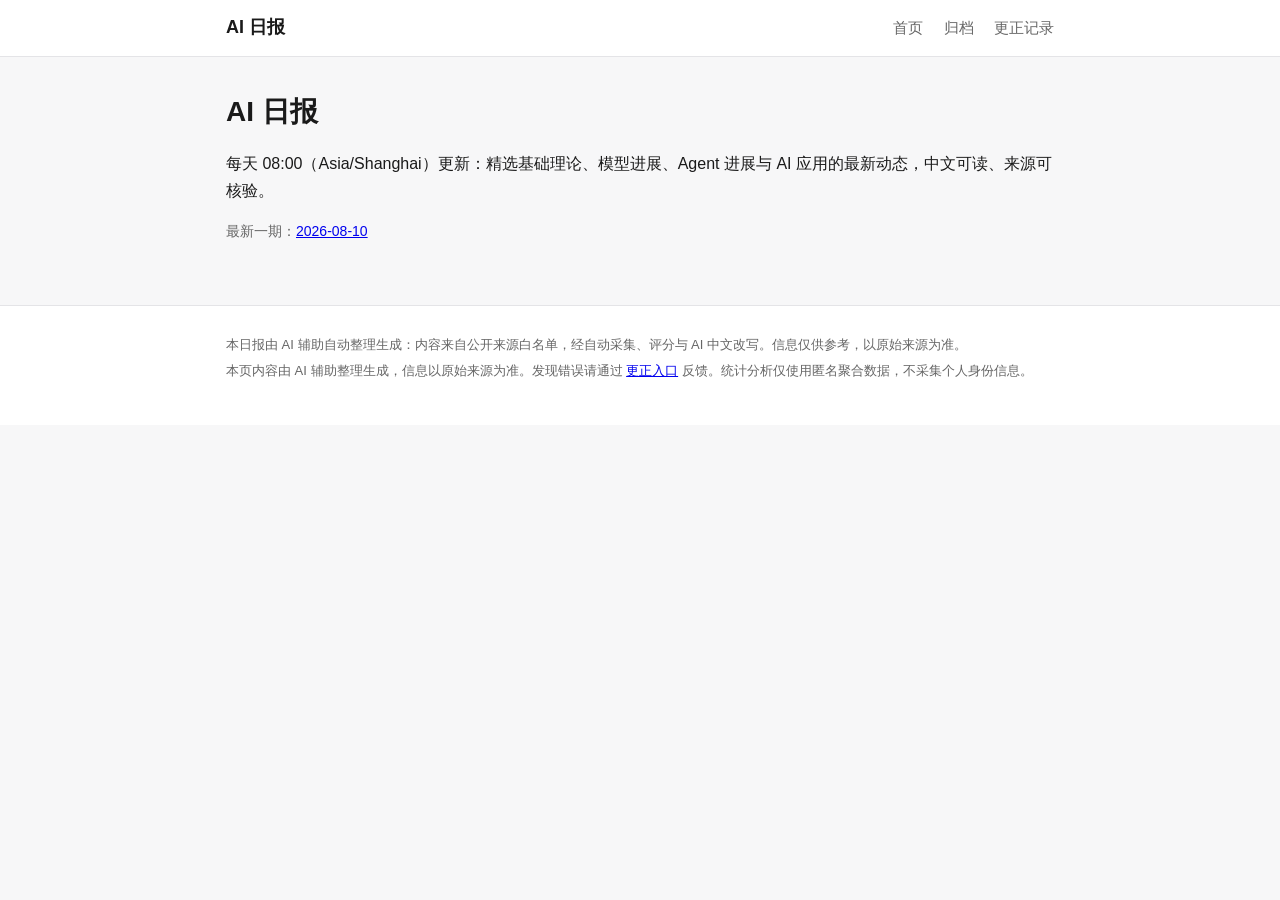
==== index.html @ 0c6bb4bc "site: publish AI 日报 2026-08-10 (seed)" ====
<!DOCTYPE html>
<html lang="zh-CN">
<head>
<meta charset="utf-8">
<meta name="viewport" content="width=device-width, initial-scale=1">
<meta name="robots" content="index,follow">
<title>AI 日报 · 首页</title>
<link rel="stylesheet" href="https://orcaxnet.github.io/ai-daily-report/assets/style.css">
</head>
<body>
<header class="site-header">
  <div class="wrap">
    <a class="brand" href="https://orcaxnet.github.io/ai-daily-report/">AI 日报</a>
    <nav class="site-nav">
      <a href="https://orcaxnet.github.io/ai-daily-report/">首页</a>
      <a href="https://orcaxnet.github.io/ai-daily-report/archive.html">归档</a>
      <a href="https://orcaxnet.github.io/ai-daily-report/corrections.html">更正记录</a>
    </nav>
  </div>
</header>
<main class="wrap">

<section class="hero">
  <h1>AI 日报</h1>
  <p>每天 08:00（Asia/Shanghai）更新：精选基础理论、模型进展、Agent 进展与 AI 应用的最新动态，中文可读、来源可核验。</p>
  <p class="meta">最新一期：<a href="https://orcaxnet.github.io/ai-daily-report/daily/2026-08-10.html">2026-08-10</a></p>
</section>

</main>
<footer class="site-footer">
  <div class="wrap">
    <p>本日报由 AI 辅助自动整理生成：内容来自公开来源白名单，经自动采集、评分与 AI 中文改写。信息仅供参考，以原始来源为准。</p>
    <p>本页内容由 AI 辅助整理生成，信息以原始来源为准。发现错误请通过 <a href="https://orcaxnet.github.io/ai-daily-report/corrections.html">更正入口</a> 反馈。统计分析仅使用匿名聚合数据，不采集个人身份信息。</p>
  </div>
</footer>
</body>
</html>
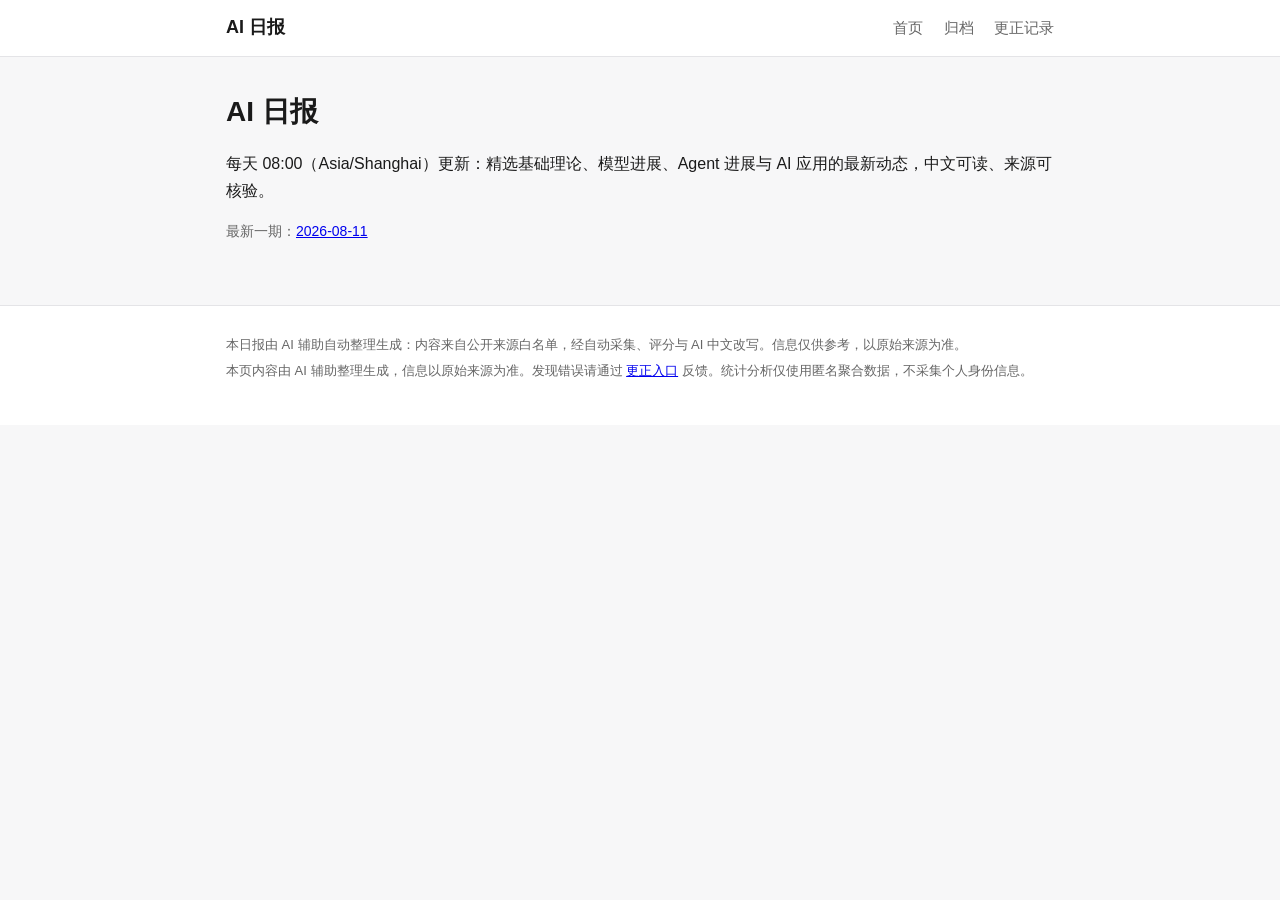
==== commit 01a68d67: "site: publish AI daily report 2026-08-11" ====
--- a/index.html
+++ b/index.html
@@ -23,7 +23,7 @@
 <section class="hero">
   <h1>AI 日报</h1>
   <p>每天 08:00（Asia/Shanghai）更新：精选基础理论、模型进展、Agent 进展与 AI 应用的最新动态，中文可读、来源可核验。</p>
-  <p class="meta">最新一期：<a href="https://orcaxnet.github.io/ai-daily-report/daily/2026-08-10.html">2026-08-10</a></p>
+  <p class="meta">最新一期：<a href="https://orcaxnet.github.io/ai-daily-report/daily/2026-08-11.html">2026-08-11</a></p>
 </section>
 
 </main>
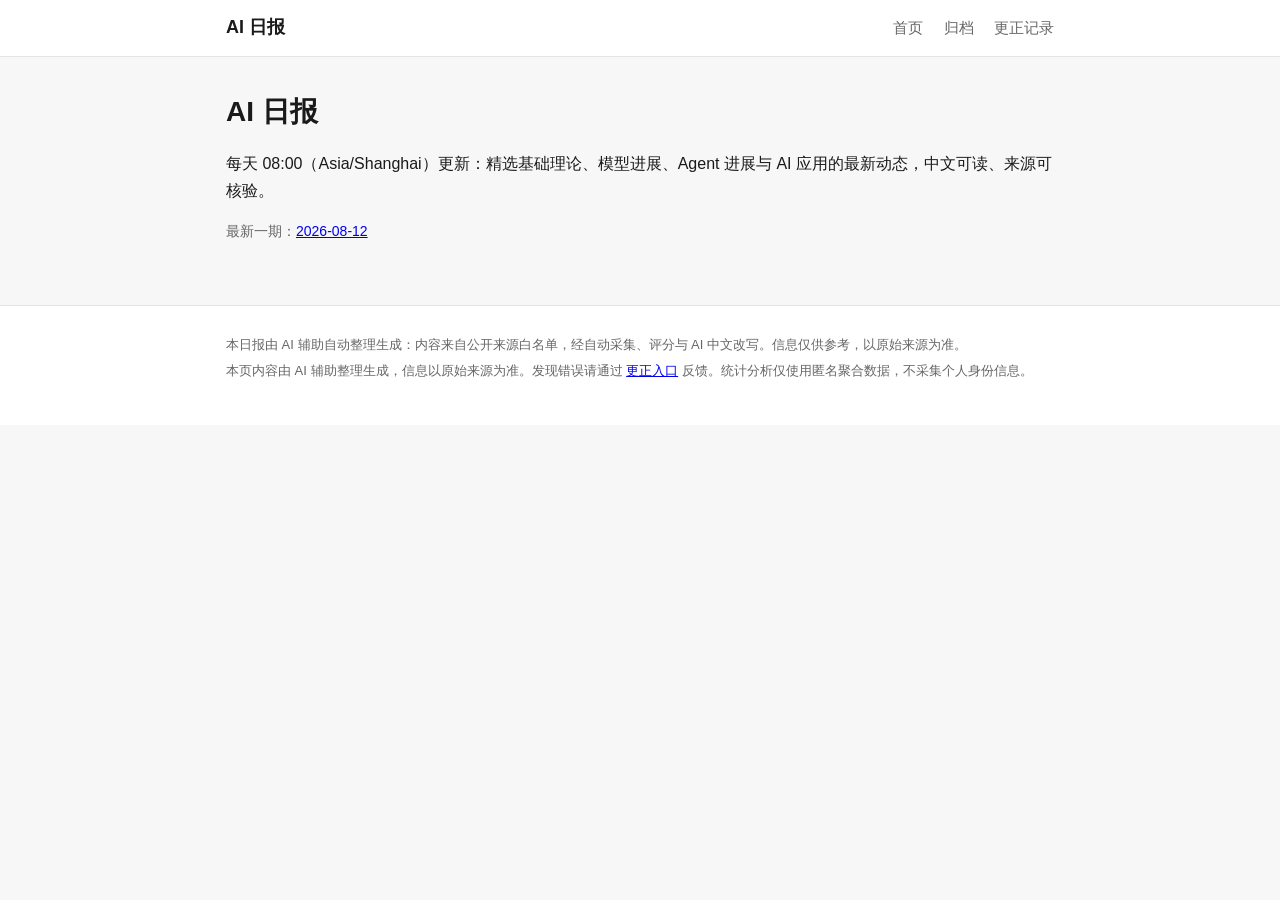
==== commit bbc1726f: "site: publish AI daily report 2026-08-12" ====
--- a/index.html
+++ b/index.html
@@ -23,7 +23,7 @@
 <section class="hero">
   <h1>AI 日报</h1>
   <p>每天 08:00（Asia/Shanghai）更新：精选基础理论、模型进展、Agent 进展与 AI 应用的最新动态，中文可读、来源可核验。</p>
-  <p class="meta">最新一期：<a href="https://orcaxnet.github.io/ai-daily-report/daily/2026-08-11.html">2026-08-11</a></p>
+  <p class="meta">最新一期：<a href="https://orcaxnet.github.io/ai-daily-report/daily/2026-08-12.html">2026-08-12</a></p>
 </section>
 
 </main>
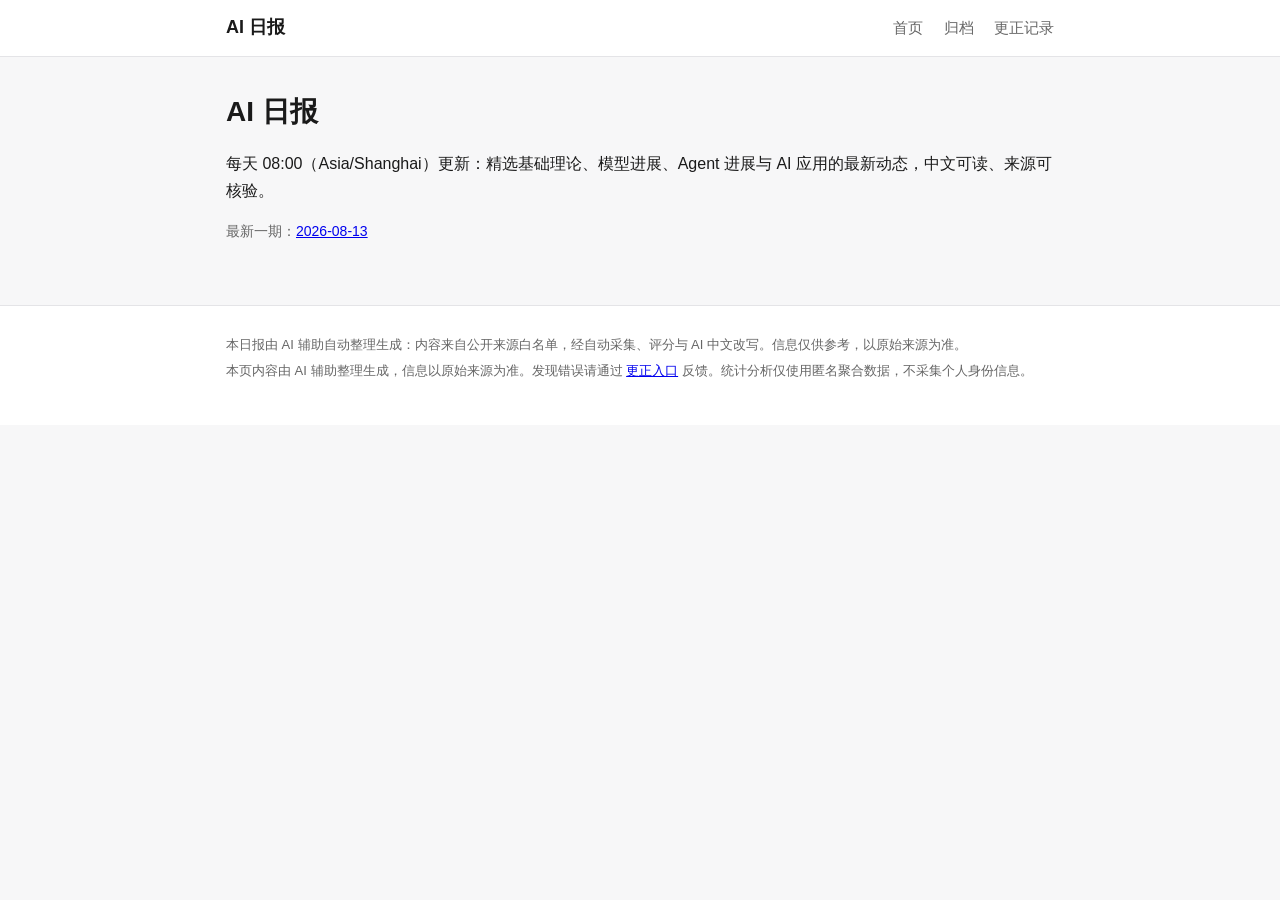
==== commit 34b81c58: "site: publish AI daily report 2026-08-13" ====
--- a/index.html
+++ b/index.html
@@ -23,7 +23,7 @@
 <section class="hero">
   <h1>AI 日报</h1>
   <p>每天 08:00（Asia/Shanghai）更新：精选基础理论、模型进展、Agent 进展与 AI 应用的最新动态，中文可读、来源可核验。</p>
-  <p class="meta">最新一期：<a href="https://orcaxnet.github.io/ai-daily-report/daily/2026-08-12.html">2026-08-12</a></p>
+  <p class="meta">最新一期：<a href="https://orcaxnet.github.io/ai-daily-report/daily/2026-08-13.html">2026-08-13</a></p>
 </section>
 
 </main>
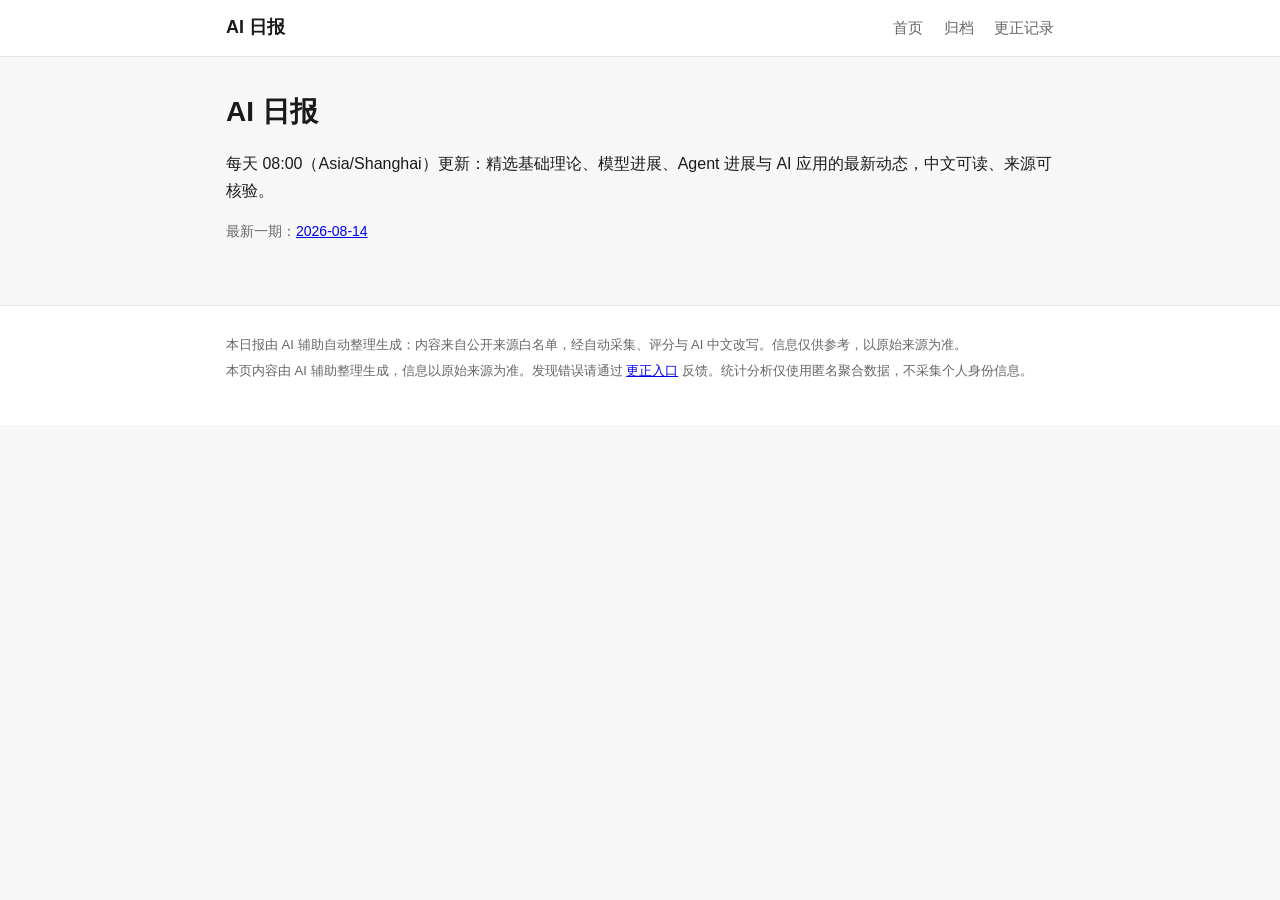
==== commit dc14104a: "site: publish AI daily report 2026-08-14" ====
--- a/index.html
+++ b/index.html
@@ -23,7 +23,7 @@
 <section class="hero">
   <h1>AI 日报</h1>
   <p>每天 08:00（Asia/Shanghai）更新：精选基础理论、模型进展、Agent 进展与 AI 应用的最新动态，中文可读、来源可核验。</p>
-  <p class="meta">最新一期：<a href="https://orcaxnet.github.io/ai-daily-report/daily/2026-08-13.html">2026-08-13</a></p>
+  <p class="meta">最新一期：<a href="https://orcaxnet.github.io/ai-daily-report/daily/2026-08-14.html">2026-08-14</a></p>
 </section>
 
 </main>
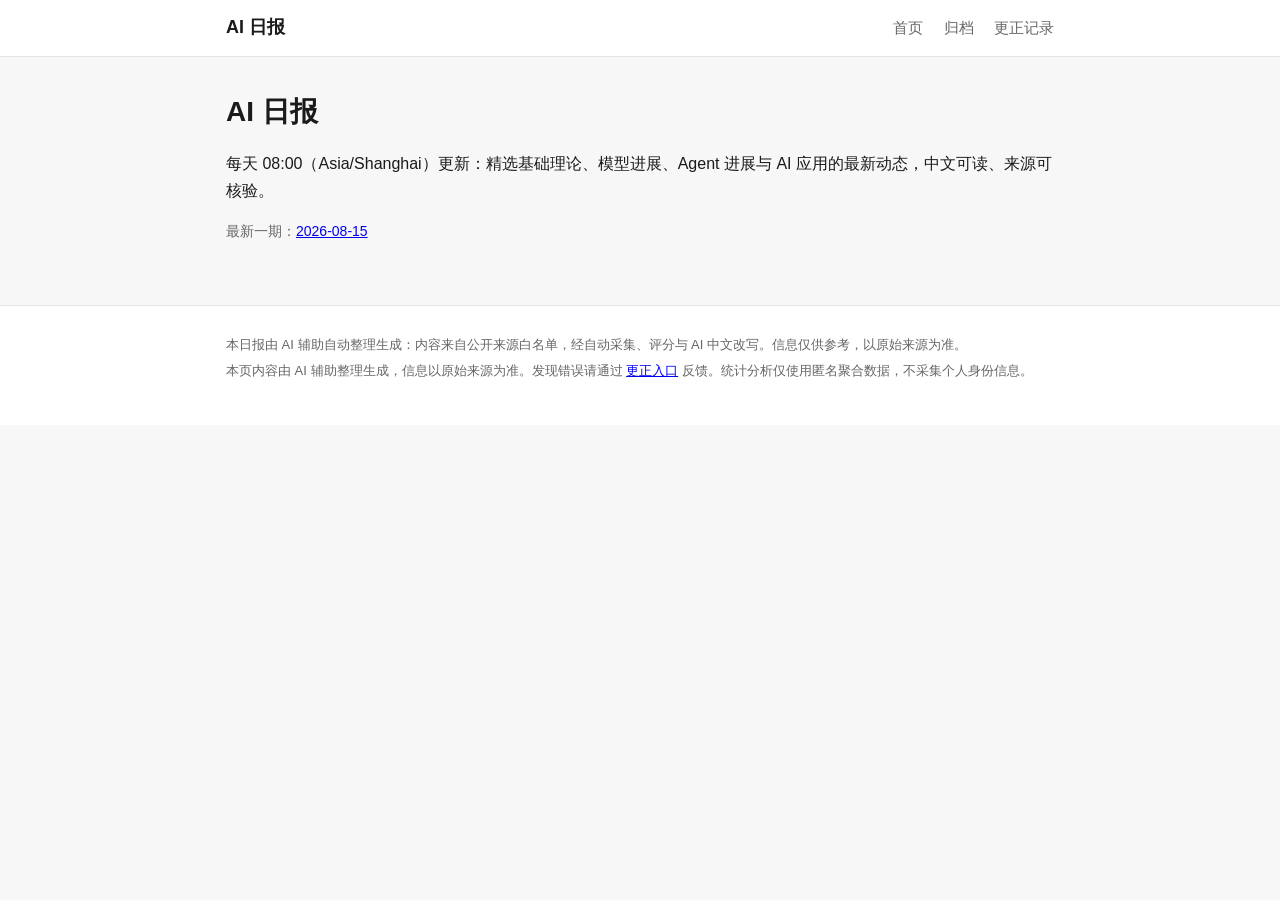
==== commit 05dca21d: "site: publish AI daily report 2026-08-15" ====
--- a/index.html
+++ b/index.html
@@ -23,7 +23,7 @@
 <section class="hero">
   <h1>AI 日报</h1>
   <p>每天 08:00（Asia/Shanghai）更新：精选基础理论、模型进展、Agent 进展与 AI 应用的最新动态，中文可读、来源可核验。</p>
-  <p class="meta">最新一期：<a href="https://orcaxnet.github.io/ai-daily-report/daily/2026-08-14.html">2026-08-14</a></p>
+  <p class="meta">最新一期：<a href="https://orcaxnet.github.io/ai-daily-report/daily/2026-08-15.html">2026-08-15</a></p>
 </section>
 
 </main>
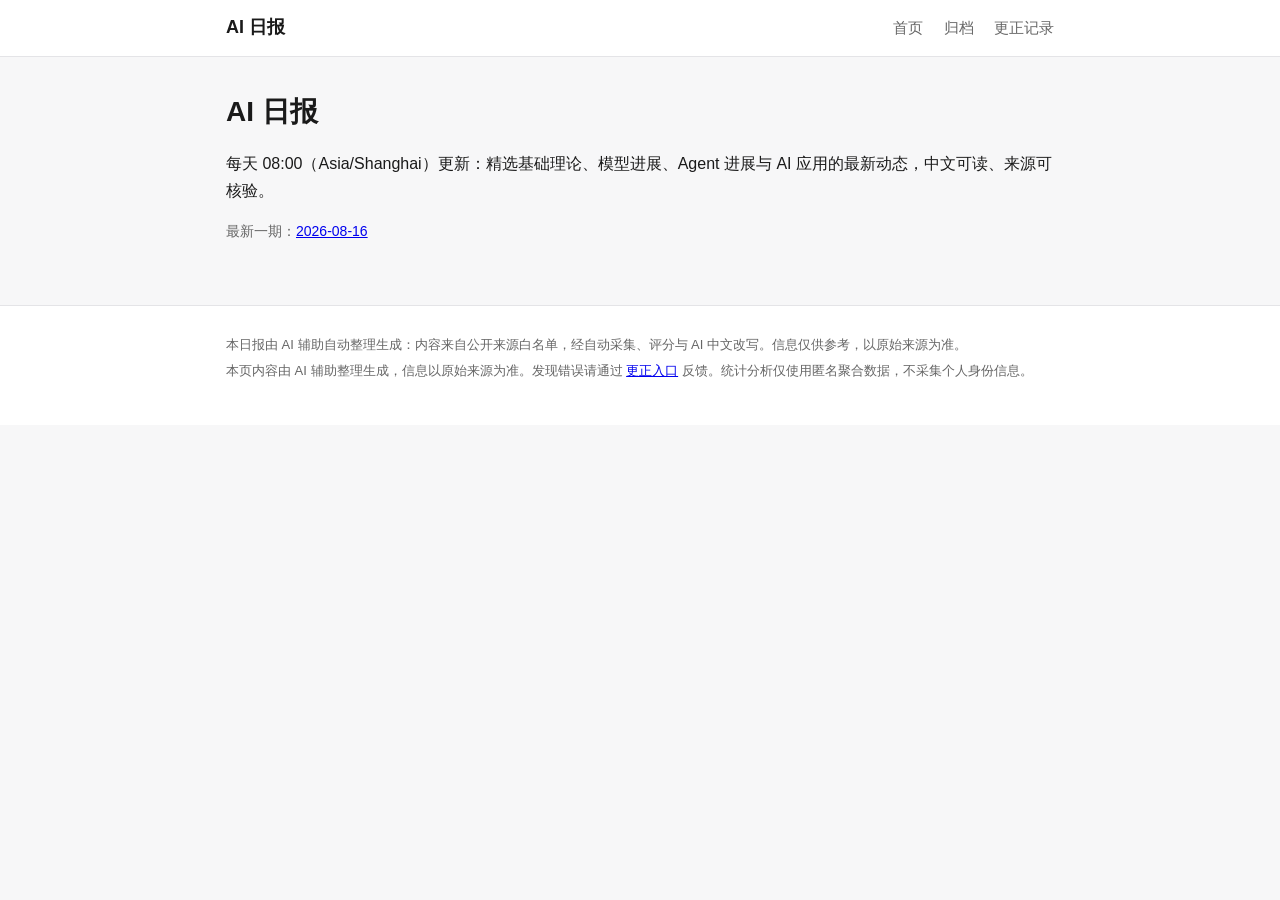
==== commit 5f1cac78: "site: publish AI daily report 2026-08-16" ====
--- a/index.html
+++ b/index.html
@@ -23,7 +23,7 @@
 <section class="hero">
   <h1>AI 日报</h1>
   <p>每天 08:00（Asia/Shanghai）更新：精选基础理论、模型进展、Agent 进展与 AI 应用的最新动态，中文可读、来源可核验。</p>
-  <p class="meta">最新一期：<a href="https://orcaxnet.github.io/ai-daily-report/daily/2026-08-15.html">2026-08-15</a></p>
+  <p class="meta">最新一期：<a href="https://orcaxnet.github.io/ai-daily-report/daily/2026-08-16.html">2026-08-16</a></p>
 </section>
 
 </main>
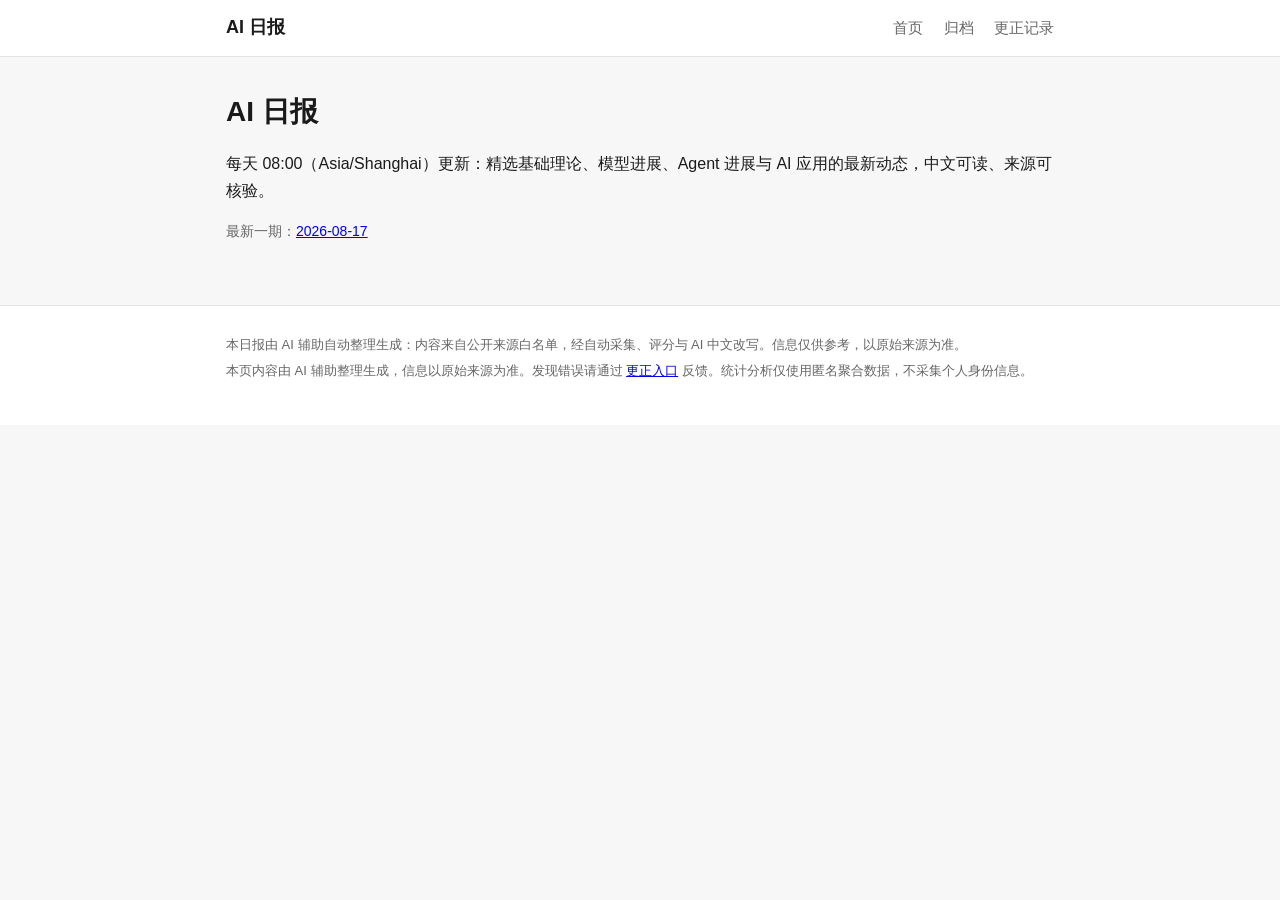
==== commit 269f4af5: "site: publish AI daily report 2026-08-17" ====
--- a/index.html
+++ b/index.html
@@ -23,7 +23,7 @@
 <section class="hero">
   <h1>AI 日报</h1>
   <p>每天 08:00（Asia/Shanghai）更新：精选基础理论、模型进展、Agent 进展与 AI 应用的最新动态，中文可读、来源可核验。</p>
-  <p class="meta">最新一期：<a href="https://orcaxnet.github.io/ai-daily-report/daily/2026-08-16.html">2026-08-16</a></p>
+  <p class="meta">最新一期：<a href="https://orcaxnet.github.io/ai-daily-report/daily/2026-08-17.html">2026-08-17</a></p>
 </section>
 
 </main>
